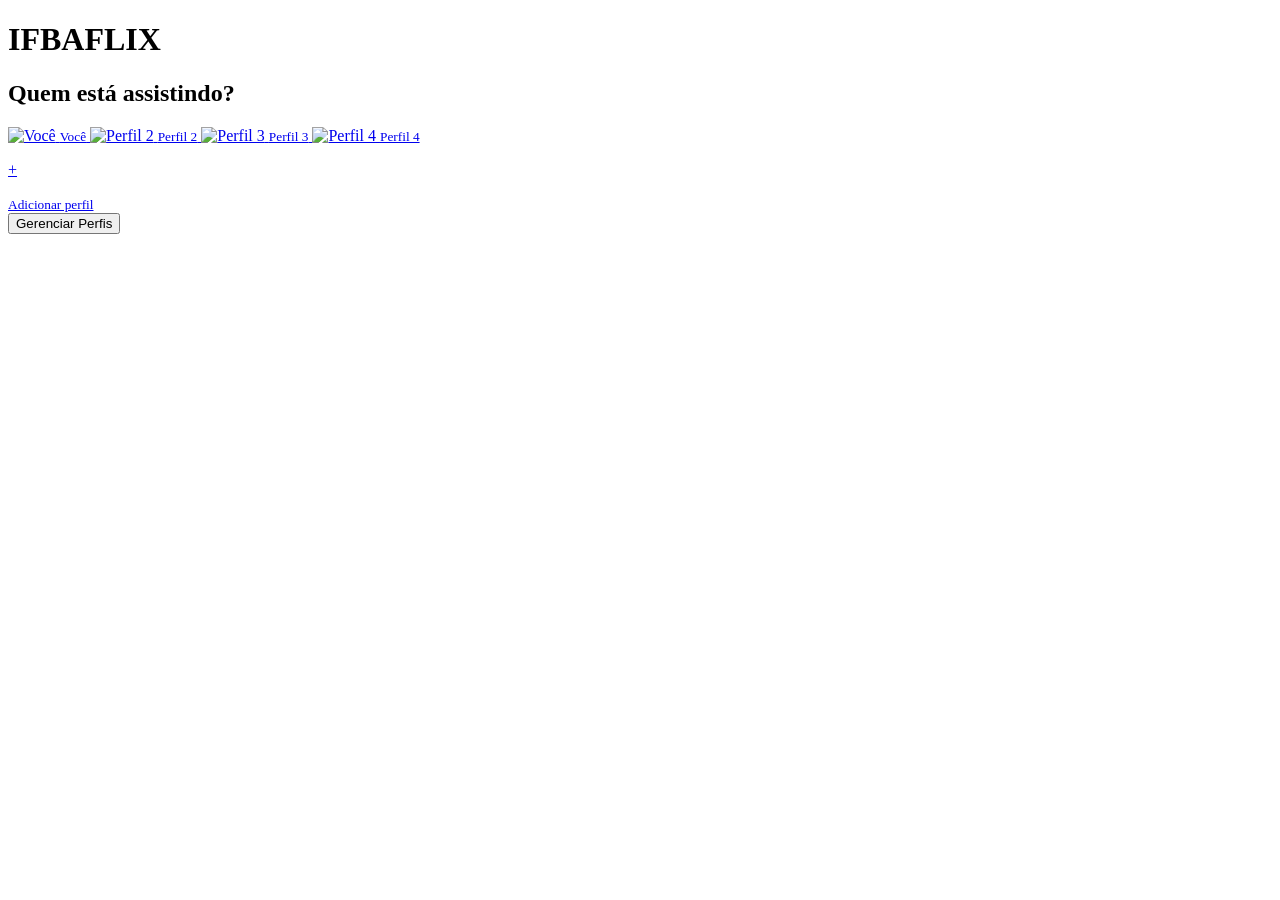
==== index.html @ 27134ab7 "Rename Index.html to index.html" ====
<!DOCTYPE html>
<html lang="pt-BR">
<head>
    <meta charset="UTF-8">
    <meta name="viewport" content="width=device-width, initial-scale=1.0">
    <title>IFBAFLIX</title>
    <link rel="stylesheet" href="./style.css">
</head>
<body>
    <div class="divPrincipal">
        <h1>IFBAFLIX</h1>
        <div class="divOrganizadora">
            <h2>Quem está assistindo?</h2>
            <div class="boxPerfis">
                <a class="perfil" href="./catalogo/catalogo.html">
                    <img src="https://i.pinimg.com/564x/32/3e/cc/323ecca68b7105d23184e783b86b0c5a.jpg" alt="Você">
                    <small>Você</small>
                </a>
                <a class="perfil" href="./catalogo/catalogo.html">
                    <img src="https://i.pinimg.com/736x/61/54/76/61547625e01d8daf941aae3ffb37f653.jpg" alt="Perfil 2">
                    <small>Perfil 2</small>
                </a>
                <a class="perfil" href="./catalogo/catalogo.html">
                    <img src="https://encrypted-tbn0.gstatic.com/images?q=tbn:ANd9GcS_0ktq5pFEz71BIDJbH0XXC9STcigP68GQy0j4jxhmOg&s=10" alt="Perfil 3">
                    <small>Perfil 3</small>
                </a>
                <a class="perfil" href="./catalogo/catalogo.html">
                    <img src="https://i.pinimg.com/1200x/1b/a2/e6/1ba2e6d1d4874546c70c91f1024e17fb.jpg" alt="Perfil 4">
                    <small>Perfil 4</small>
                </a>
                <a class="perfil" href="#">
                    <p>+</p>
                    <small>Adicionar perfil</small>
                </a>
            </div>
            <button>Gerenciar Perfis</button>
        </div>
    </div>
</body>
</html>
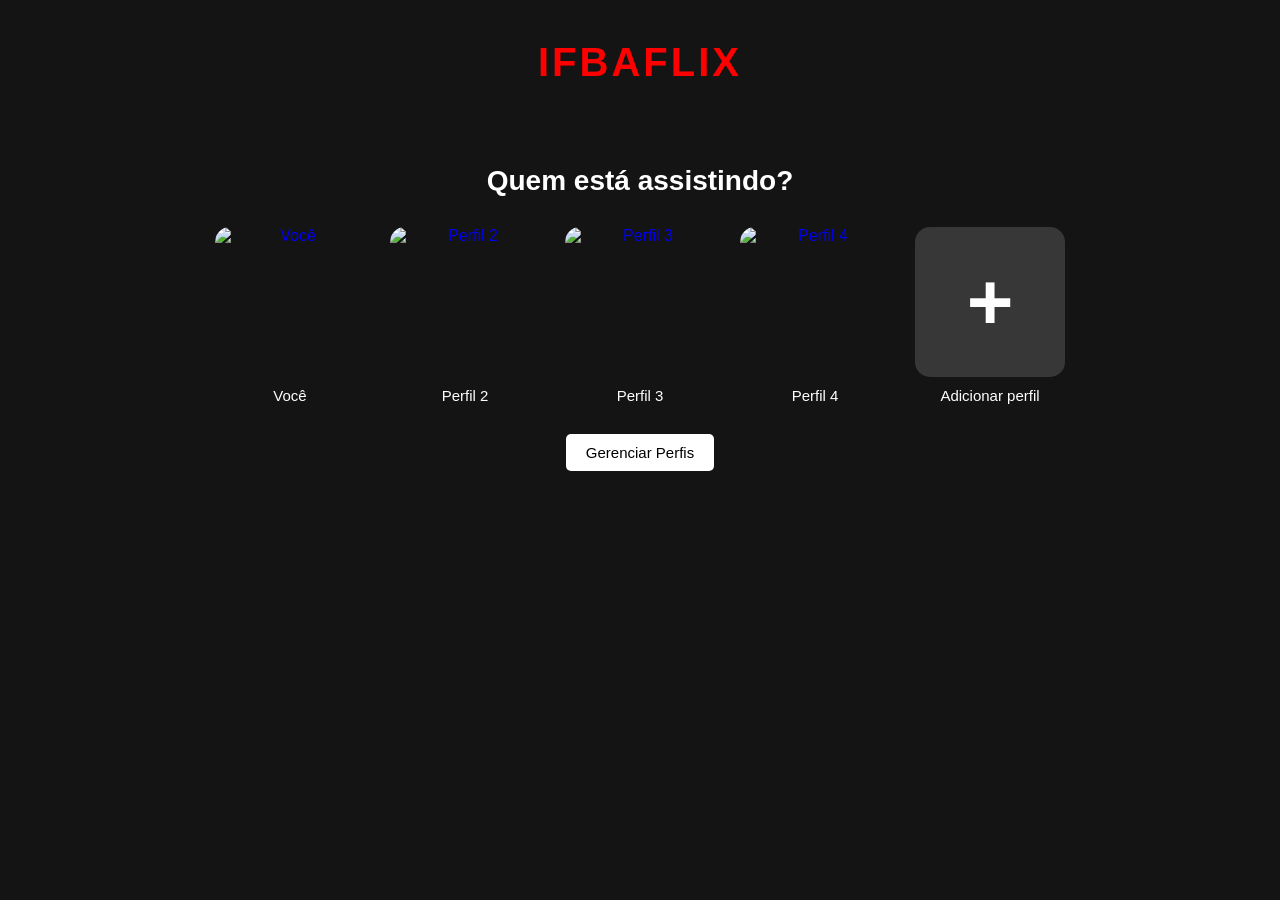
==== commit bdec3c5c: "Update profile links to point to catalogo.html" ====
--- a/index.html
+++ b/index.html
@@ -12,19 +12,19 @@
         <div class="divOrganizadora">
             <h2>Quem está assistindo?</h2>
             <div class="boxPerfis">
-                <a class="perfil" href="./catalogo/catalogo.html">
+                <a class="perfil" href="./catalogo.html">
                     <img src="https://i.pinimg.com/564x/32/3e/cc/323ecca68b7105d23184e783b86b0c5a.jpg" alt="Você">
                     <small>Você</small>
                 </a>
-                <a class="perfil" href="./catalogo/catalogo.html">
+                <a class="perfil" href="./catalogo.html">
                     <img src="https://i.pinimg.com/736x/61/54/76/61547625e01d8daf941aae3ffb37f653.jpg" alt="Perfil 2">
                     <small>Perfil 2</small>
                 </a>
-                <a class="perfil" href="./catalogo/catalogo.html">
+                <a class="perfil" href="./catalogo.html">
                     <img src="https://encrypted-tbn0.gstatic.com/images?q=tbn:ANd9GcS_0ktq5pFEz71BIDJbH0XXC9STcigP68GQy0j4jxhmOg&s=10" alt="Perfil 3">
                     <small>Perfil 3</small>
                 </a>
-                <a class="perfil" href="./catalogo/catalogo.html">
+                <a class="perfil" href="./catalogo.html">
                     <img src="https://i.pinimg.com/1200x/1b/a2/e6/1ba2e6d1d4874546c70c91f1024e17fb.jpg" alt="Perfil 4">
                     <small>Perfil 4</small>
                 </a>
--- a/style.css
+++ b/style.css
@@ -0,0 +1,93 @@
+*{
+    margin: 0;
+    padding: 0;
+    box-sizing: border-box;
+}
+
+body{
+    background-color: #141414;
+    font-family: Roboto, sans-serif;
+}
+
+.divPrincipal{
+    min-height: 100vh;
+    display: flex;
+    flex-direction: column;
+    align-items: center;
+    padding: 40px 20px;
+}
+
+.divPrincipal h1{
+    color: #ff0000;
+    font-size: 40px;
+    font-weight: 800;
+    letter-spacing: 3px;
+}
+
+.divOrganizadora{
+    margin-top: 80px;
+    text-align: center;
+}
+
+.divOrganizadora h2{
+    color: white;
+    font-size: 28px;
+    margin-bottom: 30px;
+}
+
+.boxPerfis{
+    display: flex;
+    gap: 25px;
+    flex-wrap: wrap;
+    justify-content: center;
+}
+
+.perfil{
+    display: flex;
+    flex-direction: column;
+    align-items: center;
+    gap: 10px;
+    text-decoration: none;
+    transition: transform 0.3s;
+}
+
+.perfil:hover{
+    transform: scale(1.05);
+}
+
+.perfil img{
+    object-fit: cover;
+    width: 150px;
+    height: 150px;
+    border-radius: 15px;
+}
+
+.perfil p{
+    color: white;
+    width: 150px;
+    height: 150px;
+    border-radius: 15px;
+    background-color: rgba(189,183,183,0.21);
+    display: flex;
+    align-items: center;
+    justify-content: center;
+    font-size: 80px;
+    font-weight: 900;
+}
+
+small{
+    color: white;
+    font-size: 15px;
+}
+
+button{
+    margin-top: 30px;
+    background-color: #fff;
+    color: #000;
+    padding: 10px 20px;
+    border-radius: 5px;
+    cursor: pointer;
+    font-family: Roboto, sans-serif;
+    font-size: 15px;
+    border: none;
+  }
